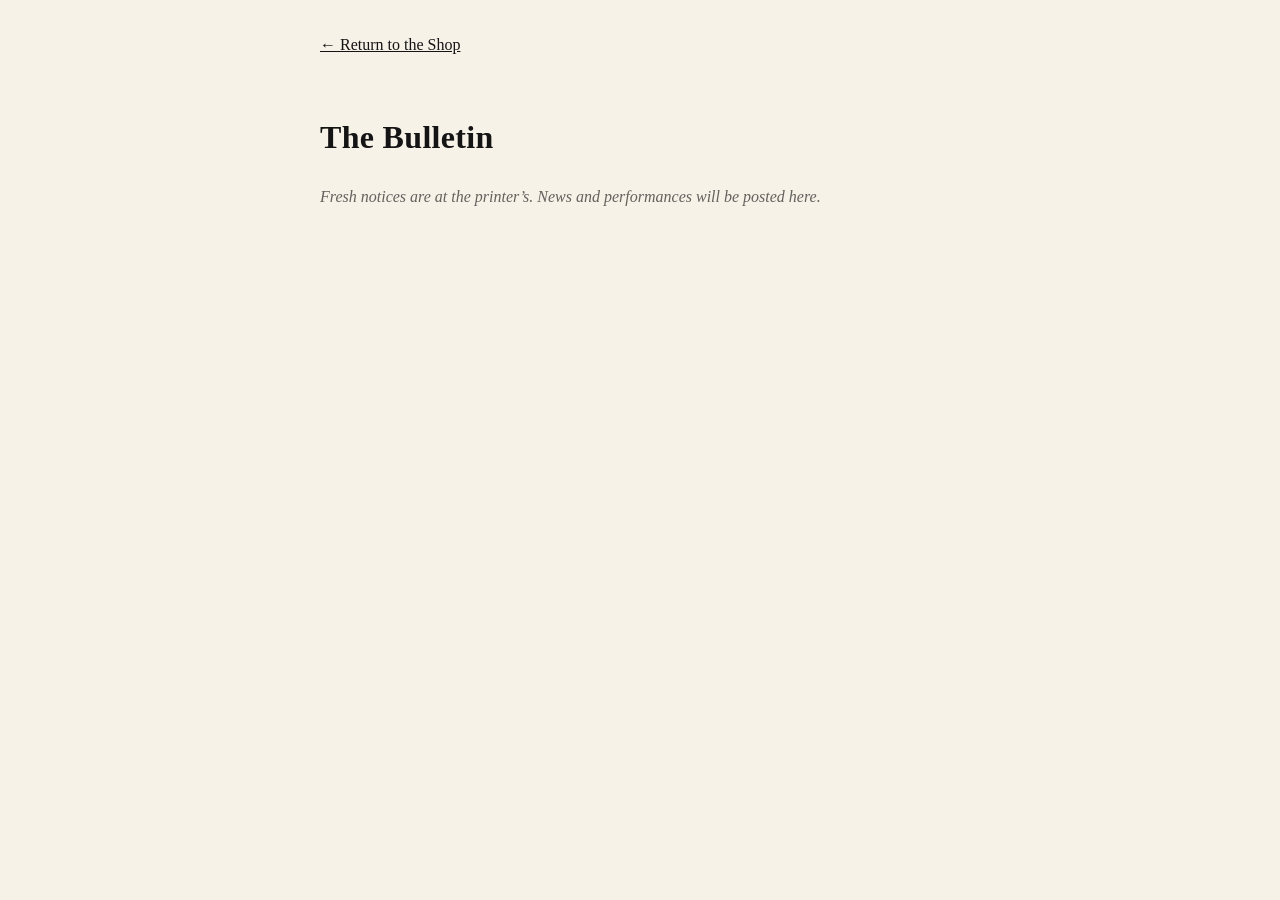
==== bulletin/index.html @ fb3e906e "Build step 3: overlay router + standalone section pages - js/overlay-router.js: same-origin section " ====
<!doctype html>
<html lang="en">
<head>
  <meta charset="utf-8">
  <meta name="viewport" content="width=device-width, initial-scale=1">
  <title>The Bulletin · Kayluv</title>
  <meta name="description" content="News and performances posted on the bulletin board of the Kayluv music publishing house.">
  <link rel="stylesheet" href="/css/page.css">
</head>
<body>
  <p class="return-link"><a href="/">&larr; Return to the Shop</a></p>
  <!-- Single source of section content: the overlay router extracts this
       [data-overlay-root] fragment; direct visits render the whole page. -->
  <main data-overlay-root>
    <h1>The Bulletin</h1>
    <p class="placeholder-note">Fresh notices are at the printer&rsquo;s. News and performances will be posted here.</p>
  </main>
</body>
</html>
---- css/page.css ----
/*
 * KAYLUV.SITE — standalone destination pages (build step 3, SPEC §4)
 * Loaded when a section URL is visited directly (deep link, share, SEO,
 * no-JS). The overlay router never uses this file — it extracts the page's
 * [data-overlay-root] fragment and styles it with the shell's overlay CSS.
 *
 * Same motion convention as css/main.css: no animation/transition outside a
 * prefers-reduced-motion: no-preference block (none exist here yet).
 */

:root {
  --paper: #F7F2E8;
  --ink: #141414;
  --kayluv-blue: #3078C0;
  --fire-gold: #F0A800;
  --fire-orange: #E85C10;
  --fire-red: #C81E1E;
  --font-display: "Cooper Black", "Windsor", "Cooper Std", Georgia, serif;
  --font-body: "Iowan Old Style", Georgia, "Times New Roman", serif;
}

body {
  margin: 0;
  background: var(--paper);
  color: var(--ink);
  font-family: var(--font-body);
  line-height: 1.6;
}

.return-link {
  max-width: 640px;
  margin: 32px auto 0;
  padding: 0 24px;
}

main {
  max-width: 640px;
  margin: 6dvh auto 15dvh;
  padding: 0 24px;
}

h1 {
  font-family: var(--font-display);
  font-size: 2rem;
  letter-spacing: 0.01em;
}

.placeholder-note {
  font-style: italic;
  color: rgba(20, 20, 20, 0.65);
}

a {
  color: var(--ink);
}

a:hover,
a:focus-visible {
  color: var(--fire-orange);
}

a:focus-visible {
  outline: 3px solid var(--fire-gold);
  outline-offset: 2px;
}
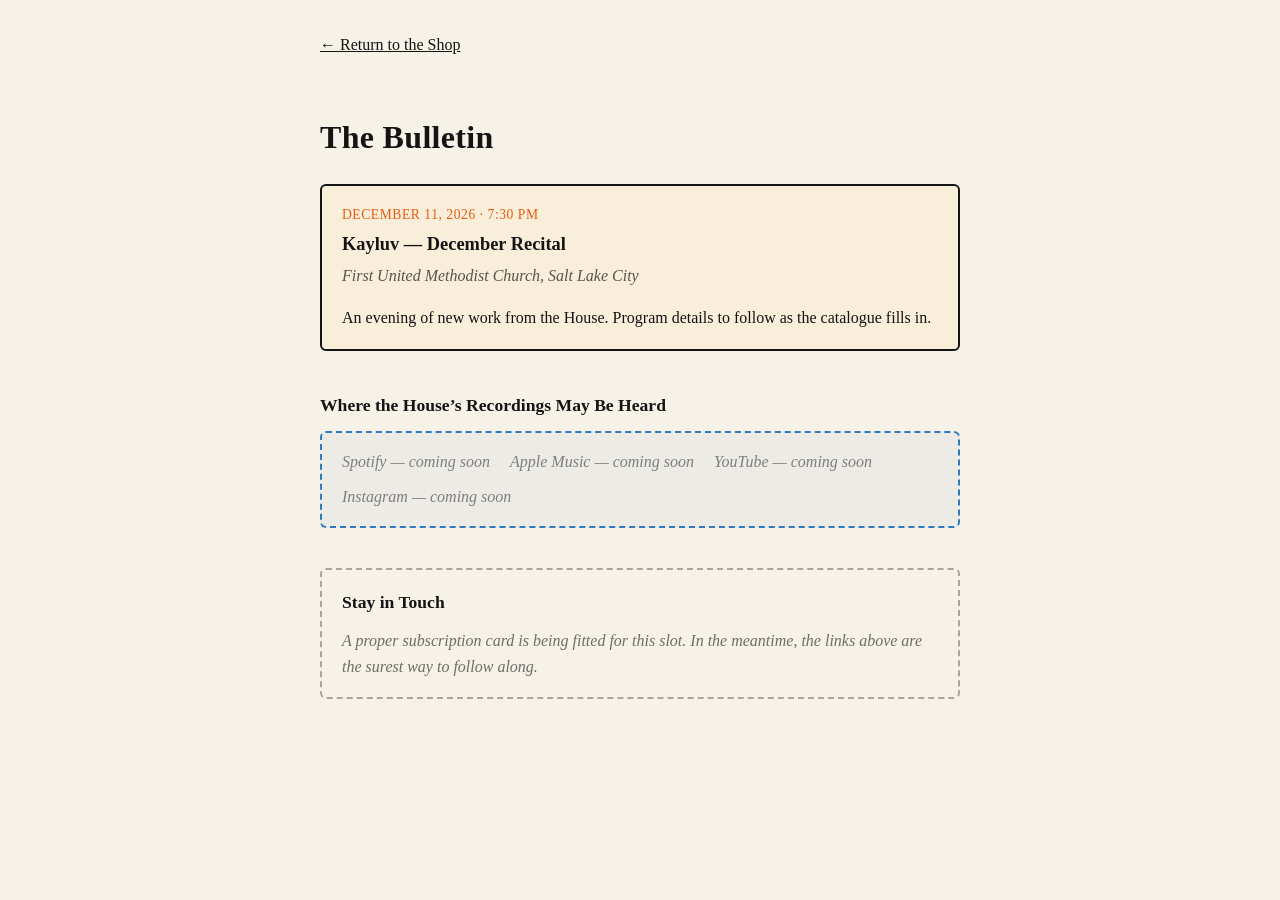
==== commit c2fb4617: "Bulletin board: notices, listening links, deep link, phone layout - data/notices.json + data/listen-" ====
--- a/bulletin/index.html
+++ b/bulletin/index.html
@@ -4,16 +4,35 @@
   <meta charset="utf-8">
   <meta name="viewport" content="width=device-width, initial-scale=1">
   <title>The Bulletin · Kayluv</title>
-  <meta name="description" content="News and performances posted on the bulletin board of the Kayluv music publishing house.">
+  <meta name="description" content="News, performances, and where to hear Kayluv — posted on the bulletin board of the Kayluv music publishing house.">
   <link rel="stylesheet" href="/css/page.css">
+  <link rel="stylesheet" href="/css/bulletin.css">
 </head>
 <body>
   <p class="return-link"><a href="/">&larr; Return to the Shop</a></p>
   <!-- Single source of section content: the overlay router extracts this
-       [data-overlay-root] fragment; direct visits render the whole page. -->
+       [data-overlay-root] fragment; direct visits render the whole page.
+       Content is populated by js/bulletin.js from data/notices.json and
+       data/listen-links.json — see that file for the init contract shared
+       by this standalone load and the overlay-injection path. -->
   <main data-overlay-root>
     <h1>The Bulletin</h1>
-    <p class="placeholder-note">Fresh notices are at the printer&rsquo;s. News and performances will be posted here.</p>
+
+    <section class="bulletin-notices" data-notices aria-label="Notices">
+      <p class="overlay-loading">Fetching the pages&hellip;</p>
+    </section>
+
+    <section class="bulletin-listen" aria-label="Where to hear Kayluv">
+      <h2>Where the House&rsquo;s Recordings May Be Heard</h2>
+      <ul class="bulletin-listen-card" data-listen-links></ul>
+    </section>
+
+    <section class="bulletin-signup" aria-label="Stay in touch" data-signup-slot>
+      <h2>Stay in Touch</h2>
+      <p class="bulletin-pending-note">A proper subscription card is being fitted for this slot. In the meantime, the links above are the surest way to follow along.</p>
+    </section>
   </main>
+
+  <script src="/js/bulletin.js" defer></script>
 </body>
 </html>
--- a/css/bulletin.css
+++ b/css/bulletin.css
@@ -0,0 +1,88 @@
+/*
+ * KAYLUV.SITE — Bulletin board content styling (Priority 1 build, 2026-07-11)
+ * Loaded by both the shell (index.html, for overlay-injected content) and
+ * the standalone /bulletin/ page — no CSS vars redeclared here, both
+ * parents already define the palette (css/main.css / css/page.css).
+ */
+
+.bulletin-notices {
+  display: flex;
+  flex-direction: column;
+  gap: 18px;
+  margin: 0 0 40px;
+}
+
+.notice {
+  padding: 18px 20px;
+  border: 2px solid var(--ink);
+  border-radius: 6px;
+  background: rgba(240, 168, 0, 0.06);
+}
+
+.notice-when {
+  margin: 0 0 4px;
+  font-size: 0.85rem;
+  text-transform: uppercase;
+  letter-spacing: 0.04em;
+  color: var(--fire-orange);
+}
+
+.notice h3 {
+  margin: 0 0 4px;
+  font-family: var(--font-display);
+  font-size: 1.15rem;
+}
+
+.notice-venue {
+  margin: 0 0 8px;
+  font-style: italic;
+  color: rgba(20, 20, 20, 0.7);
+}
+
+.notice p:last-of-type {
+  margin-bottom: 0;
+}
+
+.bulletin-listen {
+  margin: 0 0 40px;
+}
+
+.bulletin-listen h2,
+.bulletin-signup h2 {
+  margin: 0 0 12px;
+  font-family: var(--font-display);
+  font-size: 1.1rem;
+}
+
+.bulletin-listen-card {
+  display: flex;
+  flex-wrap: wrap;
+  gap: 10px 20px;
+  margin: 0;
+  padding: 16px 20px;
+  list-style: none;
+  border: 2px dashed var(--kayluv-blue);
+  border-radius: 6px;
+  background: rgba(48, 120, 192, 0.05);
+}
+
+.bulletin-listen-card a {
+  font-weight: 600;
+}
+
+.listen-link-pending {
+  color: rgba(20, 20, 20, 0.5);
+  font-style: italic;
+}
+
+.bulletin-signup {
+  padding: 18px 20px;
+  border: 2px dashed rgba(20, 20, 20, 0.35);
+  border-radius: 6px;
+}
+
+.bulletin-pending-note {
+  margin: 0;
+  font-style: italic;
+  color: rgba(20, 20, 20, 0.6);
+}
